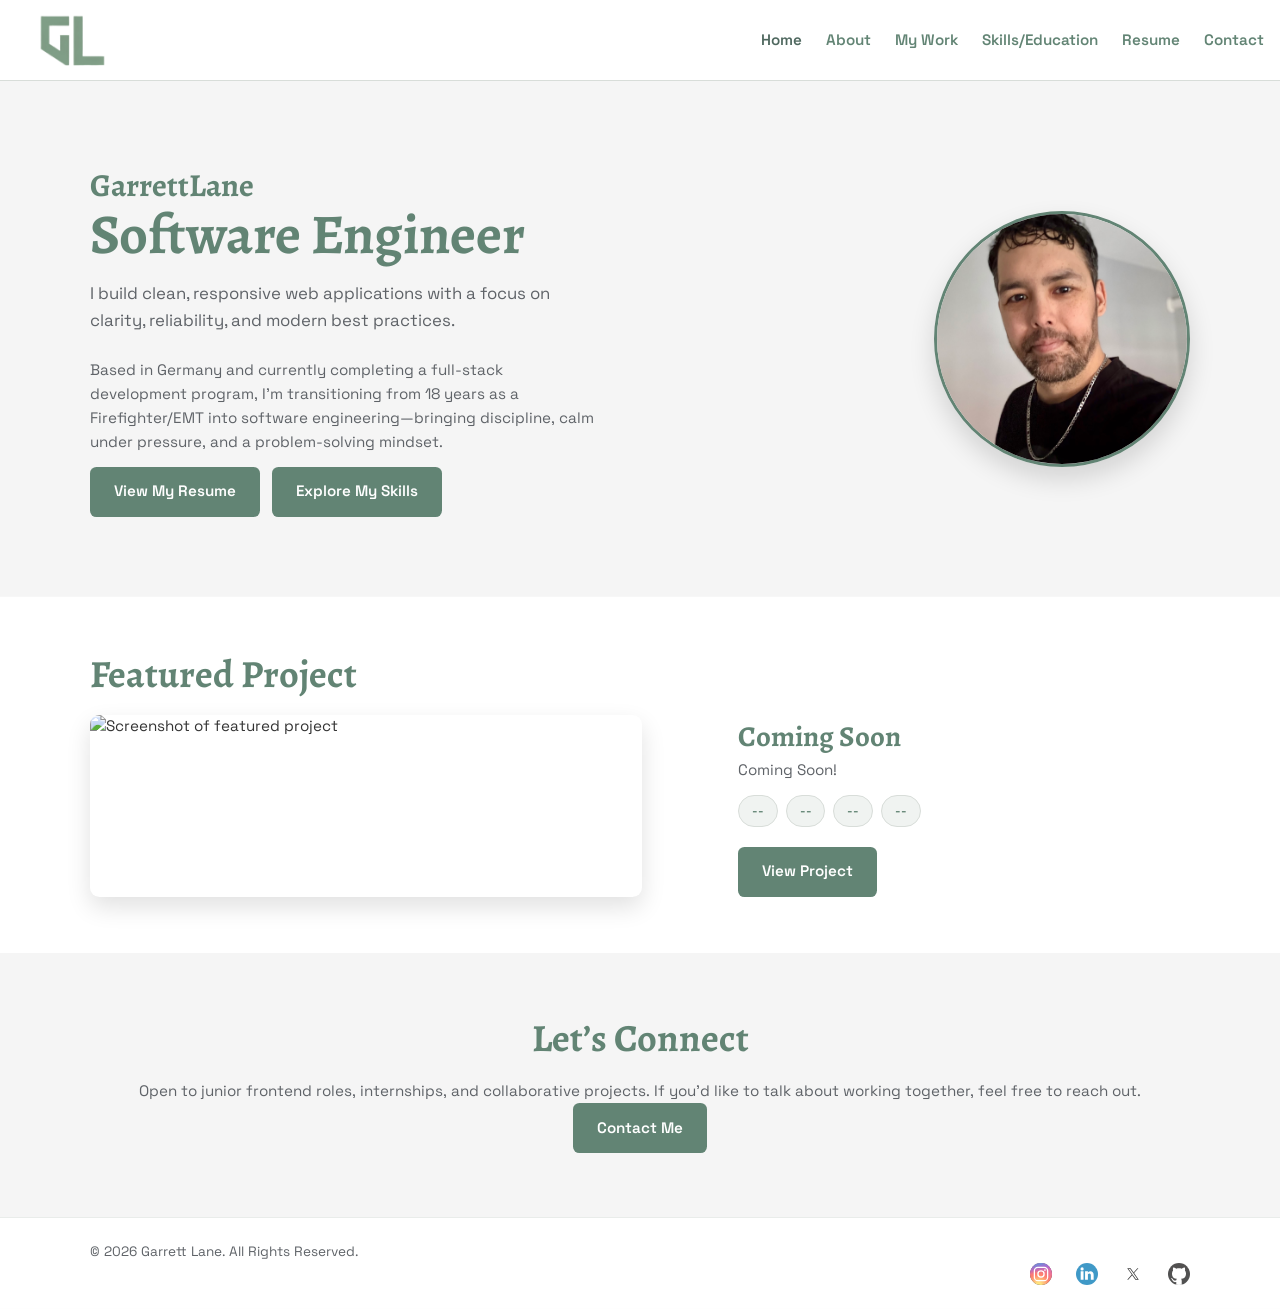
==== index.html @ 9e0cbf23 "changed layout of index on larger screens" ====
<!doctype html>
<html lang="en">
  <head>
    <meta charset="UTF-8" />
    <meta name="viewport" content="width=device-width, initial-scale=1.0" />
    <link rel="preconnect" href="https://fonts.googleapis.com" />
    <link rel="preconnect" href="https://fonts.gstatic.com" crossorigin />
    <link
      href="https://fonts.googleapis.com/css2?family=Alegreya:wght@400;700&family=Space+Grotesk:wght@400;500;600&display=swap"
      rel="stylesheet"
    />
    <link rel="stylesheet" href="./assets/css/reset.css" />
    <link rel="stylesheet" href="./assets/css/styles.css" />
    <title>Garrett Lane | Software Engineer</title>
  </head>
  <body>
    <!-- Navbar -->
    <nav class="navbar">
      <div class="nav-inner">
        <a class="brand" href="index.html" aria-label="Garrett Lane home">
          <div class="logo-wrap">
            <img
              src="./assets/images/green-logo-icon.png"
              alt="Logo"
              class="logo"
            />
          </div>
        </a>
        <div class="nav-menu">
          <input type="checkbox" id="menu-toggle" class="menu-toggle" />
          <label
            for="menu-toggle"
            class="menu-button"
            aria-label="Toggle navigation menu"
          >
            <span class="menu-line"></span>
            <span class="menu-line"></span>
            <span class="menu-line"></span>
          </label>
          <div class="nav-links">
            <ul>
              <li>
                <a href="#" class="active" aria-current="page">Home</a>
              </li>
              <li><a href="./pages/about.html">About</a></li>
              <li><a href="./pages/projects.html">My Work</a></li>
              <li><a href="./pages/skills.html">Skills/Education</a></li>
              <li><a href="./pages/resume.html">Resume</a></li>
              <li><a href="./pages/contact.html">Contact</a></li>
            </ul>
          </div>
        </div>
      </div>
    </nav>

    <main>
      <!-- Hero -->
      <section class="hero page-width">
        <div class="hero-content">
          <h1 class="page-title">Software Engineer</h1>
          <p class="hero-subline">
            I build clean, responsive web applications with a focus on clarity,
            reliability, and modern best practices.
          </p>
          <p>
            Based in Germany and currently completing a full-stack development
            program, I’m transitioning from 18 years as a Firefighter/EMT into
            software engineering—bringing discipline, calm under pressure, and a
            problem-solving mindset.
          </p>
          <div class="hero-actions">
            <a href="./pages/resume.html" class="cta-button">View My Resume</a>
            <a href="./pages/skills.html" class="link-button"
              >Explore My Skills</a
            >
          </div>
        </div>
        <div class="hero-image">
          <span class="first-name" aria-hidden="true">Garrett</span>
          <img
            src="./assets/images/selfie.jpeg"
            alt="Portrait of Garrett Lane"
            class="hero-photo"
            loading="lazy"
          />
          <span class="last-name" aria-hidden="true">Lane</span>
        </div>
      </section>

      <!-- Featured Project -->
      <section class="featured page-width" id="featured">
        <h2 class="section-title">Featured Project</h2>
        <div class="featured-grid">
          <img
            src="./assets/images/featured-project.png"
            alt="Screenshot of featured project"
            class="featured-image"
            loading="lazy"
          />
          <div class="featured-text">
            <h3>Coming Soon</h3>
            <p>Coming Soon!</p>
            <div class="featured-meta">
              <span class="badge">--</span>
              <span class="badge">--</span>
              <span class="badge">--</span>
              <span class="badge">--</span>
            </div>
            <a href="#" class="cta-button">View Project</a>
          </div>
        </div>
      </section>

      <!-- Contact Preview -->
      <section class="contact-preview page-width">
        <h2 class="section-title">Let’s Connect</h2>
        <p>
          Open to junior frontend roles, internships, and collaborative
          projects. If you’d like to talk about working together, feel free to
          reach out.
        </p>
        <a href="contact.html" class="cta-button">Contact Me</a>
      </section>
    </main>

    <!-- Footer -->
    <footer>
      <div class="page-width">
        <div class="footer-info">
          <span
            >&copy; <span id="copyright-year"></span> Garrett Lane. All Rights
            Reserved.</span
          >
        </div>
        <ul class="social-links">
          <li>
            <a
              href="https://www.instagram.com/codingexpat/"
              target="_blank"
              aria-label="Instagram"
            >
              <img
                src="./assets/icons/instagram.svg"
                alt="instagram logo"
                class="social-media-icon"
              />
            </a>
          </li>
          <li>
            <a
              href="https://www.linkedin.com/in/garrettmlane/"
              target="_blank"
              aria-label="Linkedin"
            >
              <img
                src="./assets/icons/linkedin.svg"
                alt="linkedin logo"
                class="social-media-icon"
              />
            </a>
          </li>
          <li>
            <a href="https://x.com/codingexpat" target="_blank" aria-label="X">
              <img
                src="./assets/icons/x.svg"
                alt="x logo"
                class="social-media-icon"
              />
            </a>
          </li>
          <li>
            <a
              href="https://github.com/gmLane1985"
              target="_blank"
              aria-label="GitHub"
            >
              <img
                src="./assets/icons/github.svg"
                alt="github logo"
                class="social-media-icon"
              />
            </a>
          </li>
        </ul>
      </div>
    </footer>

    <script src="./assets/javascript/script.js"></script>
  </body>
</html>
---- assets/css/styles.css ----
/* :root {
  --page-background: #f5f5f5;
  --surface: #ffffff;
  --text: #333333;
  --muted-text: #5f6368;
  --accent: #176b50;
  --accent-hover: #0f4d3a;
  --border: #d8ddd9;
  --heading: #628474;
  --button-background: #628474;
  --button-hover: #c0c0c0;
  --button-text: #ffffff;
  --menu-shadow: rgb(0 0 0 / 10%);
  --content-width: 1100px;
}

@media (prefers-color-scheme: dark) {
  :root {
    color-scheme: dark;
    --page-background: #171a18;
    --surface: #222724;
    --text: #f1f3f1;
    --muted-text: #b8c0ba;
    --border: #3b443e;
    --menu-shadow: rgb(0 0 0 / 35%);
  }
}

body {
  background: var(--page-background);
  color: var(--text);
  font-family: 'Space Grotesk', sans-serif;
  font-size: 0.95rem;
  overflow-x: hidden;
}

.page-width {
  width: min(100% - 2rem, var(--content-width));
  margin-inline: auto;
}

.nav-inner {
  width: 100%;
  margin: 0;
  padding-inline: 1rem;
}

.navbar {
  background: var(--surface);
  border-bottom: 1px solid var(--border);
}

.nav-inner {
  display: flex;
  align-items: center;
  justify-content: space-between;
  gap: 0;
  height: 5.5rem;
  padding-block: 0;
}

.brand,
.logo-wrap {
  display: block;
}

.brand {
  flex: 0 0 auto;
}

.logo-wrap {
  position: relative;
  width: 6rem;
  height: 2.75rem;
}

.logo-wrap picture,
.footer-logo picture {
  display: block;
  width: 100%;
  height: 100%;
}

.logo {
  position: absolute;
  inset: 0;
  width: 100%;
  height: 100%;
  object-fit: contain;
}

.nav-links ul,
.social-links {
  display: flex;
  align-items: center;
  gap: 0.75rem 1rem;
}

.nav-menu {
  position: relative;
  margin-left: auto;
}

.menu-toggle {
  position: absolute;
  width: 1px;
  height: 1px;
  opacity: 0;
  pointer-events: none;
}

.menu-button {
  display: flex;
  width: 2.75rem;
  height: 2.5rem;
  flex-direction: column;
  align-items: center;
  justify-content: center;
  gap: 0.35rem;
  cursor: pointer;
}

.menu-line {
  display: block;
  width: 1.5rem;
  height: 2px;
  background: var(--heading);
  transition:
    transform 180ms ease,
    opacity 180ms ease,
    background 180ms ease;
}

.menu-toggle:focus-visible + .menu-button .menu-line {
  background: var(--button-hover);
}

@media (hover: hover) {
  .menu-button:hover .menu-line {
    background: var(--button-hover);
  }
}

.menu-toggle:checked + .menu-button .menu-line:first-child {
  transform: translateY(0.48rem) rotate(45deg);
}

.menu-toggle:checked + .menu-button .menu-line:nth-child(2) {
  opacity: 0;
}

.menu-toggle:checked + .menu-button .menu-line:last-child {
  transform: translateY(-0.48rem) rotate(-45deg);
}

.nav-links {
  position: absolute;
  top: calc(100% + 0.75rem);
  right: 0;
  z-index: 10;
  display: none;
  min-width: 10rem;
  padding: 0.75rem;
  border: 1px solid var(--border);
  background: var(--surface);
  box-shadow: 0 0.5rem 1rem var(--menu-shadow);
}

.menu-toggle:checked ~ .nav-links {
  display: block;
}

.nav-links ul {
  flex-direction: column;
  align-items: stretch;
  gap: 0;
}

.nav-links a {
  color: var(--heading);
  font-size: 0.95rem;
  font-weight: 600;
  transition: color 180ms ease;
}

.nav-links a:focus-visible,
.nav-links a.active {
  color: var(--button-hover);
}

@media (hover: hover) {
  .nav-links a:hover {
    color: var(--button-hover);
  }
}

.intro {
  display: grid;
  grid-template-columns: 1fr;
  align-items: center;
  gap: 2.5rem;
  background: var(--page-background);
  box-shadow: 0 0 0 100vmax var(--page-background);
  clip-path: inset(0 -100vmax);
  padding-block: 3.5rem;
}

.intro-image {
  display: flex;
  justify-content: center;
}

.page-image {
  width: min(100%, 20rem);
  height: auto;
  margin-inline: auto;
  object-fit: contain;
}

#selfie {
  aspect-ratio: 1;
  border: 2px solid #000000;
  border-radius: 0;
  object-fit: cover;
}

.page-title,
.section-title,
h1,
h2,
h3 {
  color: var(--heading);
  font-family: 'Alegreya', serif;
  font-weight: 700;
}

.page-title {
  font-size: clamp(1.9rem, 8vw, 3.75rem);
  line-height: 1;
  margin-bottom: 1.25rem;
}

.section-title {
  font-size: clamp(1.55rem, 6vw, 2.6rem);
  line-height: 1.05;
  margin-bottom: 1.25rem;
}

h3 {
  font-size: clamp(1.25rem, 5vw, 2rem);
}

p {
  color: var(--muted-text);
  font-size: 0.95rem;
  line-height: 1.6;
  overflow-wrap: anywhere;
}

hr {
  width: min(100% - 2rem, var(--content-width));
  border: 0;
  border-top: 1px solid var(--border);
  margin: 0 auto;
}

.about {
  background: var(--surface);
  box-shadow: 0 0 0 100vmax var(--surface);
  clip-path: inset(0 -100vmax);
  padding-block: 3.5rem;
}

.about-grid {
  display: grid;
  grid-template-columns: 1fr;
  align-items: center;
  gap: 2.5rem;
}

.about-image {
  display: flex;
  justify-content: center;
}

.contact {
  background: var(--page-background);
}

.contact-content {
  display: flex;
  flex-direction: column;
  align-items: center;
  gap: 1rem;
  padding-block: 3.5rem;
  text-align: center;
}

.email-button {
  display: inline-block;
  padding: 0.85rem 1.5rem;
  border-radius: 0.35rem;
  background: var(--button-background);
  color: var(--button-text);
  font-size: 0.95rem;
  font-weight: 700;
  transition:
    background 180ms ease,
    transform 180ms ease;
}

.email-button:focus-visible {
  background: var(--button-hover);
  transform: translateY(-2px);
}

@media (hover: hover) {
  .email-button:hover {
    background: var(--button-hover);
    transform: translateY(-2px);
  }
}

footer {
  display: flex;
  align-items: center;
  flex-direction: column;
  gap: 1rem;
  background: var(--surface);
  box-shadow: 0 0 0 100vmax var(--surface);
  clip-path: inset(0 -100vmax);
  padding-block: 1rem;
  border-top: 1px solid var(--border);
  color: var(--muted-text);
}

.footer-info {
  display: flex;
  align-items: center;
  flex-direction: column;
  gap: 0.4rem;
  max-width: 100%;
  font-size: clamp(0.6rem, 2.5vw, 0.8rem);
  white-space: nowrap;
}

.footer-logo {
  display: block;
  width: min(100%, 10rem);
  height: auto;
  flex-shrink: 0;
}

.footer-photo {
  display: block;
  width: 100%;
  height: auto;
}

.social-links {
  display: flex;
  align-items: center;
  justify-content: space-evenly;
  width: 100%;
  margin: 0;
}

.social-links a {
  display: block;
  opacity: 0.75;
  transition: opacity 180ms ease;
}

.social-links a:focus-visible {
  opacity: 1;
}

@media (hover: hover) {
  .social-links a:hover {
    opacity: 1;
  }
}

.social-media-icon {
  width: 20px;
  height: 20px;
  border-radius: 50%;
}

@media (min-width: 701px) {
  .nav-inner {
    width: 100%;
    margin: 0;
    align-items: center;
    flex-direction: row;
    justify-content: space-between;
    gap: 0;
    height: 5rem;
    min-height: 5rem;
  }

  .logo-wrap {
    width: 7rem;
    height: 3.25rem;
  }

  .menu-toggle,
  .menu-button {
    display: none;
  }

  .nav-links {
    position: static;
    display: block;
    min-width: 0;
    padding: 0;
    border: 0;
    background: transparent;
    box-shadow: none;
  }

  .nav-links ul {
    flex-direction: row;
    align-items: center;
    gap: 1.5rem;
  }

  .social-links {
    gap: 1.5rem;
  }

  .intro {
    grid-template-columns: minmax(0, 1fr) minmax(0, 1fr);
    gap: clamp(2rem, 7vw, 6rem);
    min-height: 32rem;
    padding-block: 6rem;
  }

  .intro-image {
    order: 2;
    justify-content: flex-end;
  }

  .intro-text {
    order: 1;
    max-width: 32rem;
  }

  .about {
    padding-block: 5rem;
  }

  .about-grid {
    grid-template-columns: minmax(0, 1fr) minmax(0, 1fr);
    gap: clamp(2rem, 7vw, 6rem);
  }

  .about-image {
    justify-content: flex-start;
  }

  .about-text {
    max-width: 34rem;
  }

  .contact-content {
    padding-block: 5rem;
  }

  footer {
    flex-direction: row;
    justify-content: space-between;
    gap: 1.25rem;
    padding-block: 1.5rem;
  }

  .footer-info {
    flex-direction: row;
    align-items: center;
  }

  .social-links {
    width: auto;
    justify-content: flex-end;
  }
}

@media (min-width: 1100px) {
  .intro,
  .about-grid {
    gap: 7rem;
  }

  .page-image {
    width: 22rem;
  }

  #selfie {
    width: 20rem;
  }
} */
/* --------------------------------- */

:root {
  --page-background: #f5f5f5;
  --surface: #ffffff;
  --text: #333333;
  --muted-text: #5f6368;
  --accent: #628474;
  --accent-hover: #4f685f;
  --border: #d8ddd9;
  --button-background: #628474;
  --button-hover: #4f685f;
  --button-text: #ffffff;
  --menu-shadow: rgb(0 0 0 / 12%);
  --content-width: 1100px;
}

@media (prefers-color-scheme: dark) {
  :root {
    color-scheme: dark;
    --page-background: #171a18;
    --surface: #222724;
    --text: #f1f3f1;
    --muted-text: #b8c0ba;
    --border: #3b443e;
    --menu-shadow: rgb(0 0 0 / 35%);
  }
}

*,
*::before,
*::after {
  box-sizing: border-box;
}

body {
  margin: 0;
  background: var(--page-background);
  color: var(--text);
  font-family:
    'Space Grotesk',
    system-ui,
    -apple-system,
    sans-serif;
  font-size: 0.95rem;
  overflow-x: hidden;
}

a {
  text-decoration: none;
}

.page-width {
  width: min(100% - 2rem, var(--content-width));
  margin-inline: auto;
}

/* NAVBAR */

.navbar {
  background: var(--surface);
  border-bottom: 1px solid var(--border);
}

.nav-inner {
  width: 100%;
  margin: 0;
  padding-inline: 1rem;
  display: flex;
  align-items: center;
  justify-content: space-between;
  gap: 0;
  height: 4.5rem;
}

.brand,
.logo-wrap {
  display: block;
}

.logo-wrap {
  position: relative;
  width: 6rem;
  height: 2.75rem;
}

.logo {
  position: absolute;
  inset: 0;
  width: 100%;
  height: 100%;
  object-fit: contain;
}

.nav-menu {
  position: relative;
  margin-left: auto;
}

.nav-links ul,
.social-links {
  display: flex;
  align-items: center;
  gap: 0.75rem 1rem;
  list-style: none;
  padding: 0;
  margin: 0;
}

.menu-toggle {
  position: absolute;
  width: 1px;
  height: 1px;
  opacity: 0;
  pointer-events: none;
}

.menu-button {
  display: flex;
  width: 2.75rem;
  height: 2.5rem;
  flex-direction: column;
  align-items: center;
  justify-content: center;
  gap: 0.35rem;
  cursor: pointer;
}

.menu-line {
  display: block;
  width: 1.5rem;
  height: 2px;
  background: var(--accent);
  transition:
    transform 180ms ease,
    opacity 180ms ease,
    background 180ms ease;
}

.menu-toggle:focus-visible + .menu-button .menu-line {
  background: var(--button-hover);
}

@media (hover: hover) {
  .menu-button:hover .menu-line {
    background: var(--button-hover);
  }
}

.menu-toggle:checked + .menu-button .menu-line:first-child {
  transform: translateY(0.48rem) rotate(45deg);
}

.menu-toggle:checked + .menu-button .menu-line:nth-child(2) {
  opacity: 0;
}

.menu-toggle:checked + .menu-button .menu-line:last-child {
  transform: translateY(-0.48rem) rotate(-45deg);
}

.nav-links {
  position: absolute;
  top: calc(100% + 0.75rem);
  right: 0;
  z-index: 10;
  display: none;
  min-width: 10rem;
  padding: 0.75rem;
  border: 1px solid var(--border);
  background: var(--surface);
  box-shadow: 0 0.5rem 1rem var(--menu-shadow);
}

.menu-toggle:checked ~ .nav-links {
  display: block;
}

.nav-links ul {
  flex-direction: column;
  align-items: stretch;
  gap: 0;
}

.nav-links a {
  color: var(--accent);
  font-size: 0.95rem;
  font-weight: 600;
  transition: color 180ms ease;
}

.nav-links a.active,
.nav-links a:focus-visible {
  color: var(--button-hover);
}

@media (hover: hover) {
  .nav-links a:hover {
    color: var(--button-hover);
  }
}

/* TYPOGRAPHY */

.page-title,
.section-title,
h1,
h2,
h3 {
  color: var(--accent);
  font-family: 'Alegreya', serif;
  font-weight: 700;
}

.page-title {
  font-size: clamp(2rem, 8vw, 3.5rem);
  line-height: 1.05;
  margin-bottom: 1rem;
}

.section-title {
  font-size: clamp(1.6rem, 6vw, 2.4rem);
  line-height: 1.1;
  margin-bottom: 1.25rem;
}

h3 {
  font-size: clamp(1.25rem, 5vw, 1.8rem);
}

p {
  color: var(--muted-text);
  font-size: 0.95rem;
  line-height: 1.6;
}

/* BUTTONS */

.cta-button,
.email-button,
.link-button {
  display: inline-block;
  padding: 0.85rem 1.5rem;
  border-radius: 0.4rem;
  background: var(--button-background);
  color: var(--button-text);
  font-size: 0.95rem;
  font-weight: 600;
  transition:
    background 180ms ease,
    transform 180ms ease,
    box-shadow 180ms ease;
}

.cta-button:focus-visible,
.email-button:focus-visible,
.link-button:focus-visible {
  background: var(--button-hover);
  transform: translateY(-2px);
  box-shadow: 0 8px 18px rgb(0 0 0 / 16%);
}

@media (hover: hover) {
  .cta-button:hover,
  .email-button:hover,
  .link-button:hover {
    background: var(--button-hover);
    transform: translateY(-2px);
    box-shadow: 0 8px 18px rgb(0 0 0 / 16%);
  }
}

/* HERO (HOME) */

.hero {
  display: grid;
  grid-template-columns: 1fr;
  align-items: center;
  gap: 2.5rem;
  padding-block: 3.5rem;
  background: var(--page-background);
  box-shadow: 0 0 0 100vmax var(--page-background);
  clip-path: inset(0 -100vmax);
}

.hero-content {
  order: 2;
  max-width: 32rem;
}

.hero-subline {
  font-size: 1.05rem;
  margin-bottom: 1.5rem;
}

.hero-actions {
  display: flex;
  flex-wrap: wrap;
  gap: 0.75rem;
  margin-top: 0.75rem;
}

.hero-image {
  order: 1;
  display: grid;
  grid-template-columns: minmax(0, 1fr) minmax(0, min(10rem, 38vw)) minmax(
      0,
      1fr
    );
  align-items: center;
  gap: 0.5rem;
}

.hero-photo {
  grid-column: 2;
  width: 100%;
  aspect-ratio: 1;
  border-radius: 50%;
  border: 3px solid var(--accent);
  object-fit: cover;
  box-shadow: 0 12px 26px rgb(0 0 0 / 14%);
}

.first-name,
.last-name {
  color: var(--accent);
  font-family: 'Alegreya', serif;
  font-size: clamp(1.1rem, 5vw, 1.6rem);
  font-weight: 700;
}

.first-name {
  grid-column: 1;
  text-align: right;
}

.last-name {
  grid-column: 3;
}

/* FEATURED PROJECT */

.featured {
  padding-block: 3.5rem;
  background: var(--surface);
  box-shadow: 0 0 0 100vmax var(--surface);
  clip-path: inset(0 -100vmax);
}

.featured-grid {
  display: grid;
  grid-template-columns: 1fr;
  gap: 2rem;
}

.featured-image {
  width: 100%;
  border-radius: 0.6rem;
  box-shadow: 0 10px 24px rgb(0 0 0 / 12%);
  object-fit: cover;
}

.featured-text {
  max-width: 32rem;
}

.featured-meta {
  display: flex;
  flex-wrap: wrap;
  gap: 0.5rem;
  margin: 0.75rem 0 1.25rem;
}

.badge {
  display: inline-flex;
  align-items: center;
  padding: 0.35rem 0.8rem;
  border-radius: 999px;
  border: 1px solid var(--border);
  background: #f0f3f1;
  color: var(--accent);
  font-size: 0.8rem;
  font-weight: 600;
}

/* CONTACT PREVIEW (HOME) */

.contact-preview {
  padding-block: 3.5rem;
  text-align: center;
  background: var(--page-background);
  box-shadow: 0 0 0 100vmax var(--page-background);
  clip-path: inset(0 -100vmax);
}

/* CONTACT PAGE */

.contact-page {
  padding-block: 3.5rem;
}

.contact-layout {
  display: grid;
  grid-template-columns: 1fr;
  gap: 2rem;
}

.contact-info {
  max-width: 28rem;
}

.contact-form {
  display: flex;
  flex-direction: column;
  gap: 0.75rem;
}

.contact-form label {
  font-size: 0.85rem;
  font-weight: 600;
  color: var(--accent);
}

.contact-form input,
.contact-form textarea {
  width: 100%;
  padding: 0.7rem 0.9rem;
  border-radius: 0.4rem;
  border: 1px solid var(--border);
  background: var(--surface);
  color: var(--text);
  font-family: inherit;
  font-size: 0.9rem;
}

.contact-form textarea {
  min-height: 7rem;
  resize: vertical;
}

/* ABOUT PAGE */

.about-page {
  padding-block: 3.5rem;
}

.about-grid {
  display: grid;
  grid-template-columns: 1fr;
  gap: 2.5rem;
}

.about-text {
  max-width: 34rem;
}

.about-highlight {
  padding: 1.25rem 1.5rem;
  border-radius: 0.6rem;
  background: #e9eeeb;
  border: 1px solid var(--border);
}

/* SKILLS PAGE */

.skills-page {
  padding-block: 3.5rem;
}

.skills-grid {
  display: grid;
  grid-template-columns: 1fr;
  gap: 2.5rem;
}

.skills-section {
  background: var(--surface);
  border-radius: 0.6rem;
  border: 1px solid var(--border);
  padding: 1.5rem;
  box-shadow: 0 8px 18px rgb(0 0 0 / 8%);
}

.skills-list {
  list-style: none;
  padding: 0;
  margin: 0;
}

.skills-list li {
  margin-bottom: 0.4rem;
}

/* RESUME PAGE */

.resume-page {
  padding-block: 3.5rem;
}

.resume-header {
  margin-bottom: 2rem;
}

.resume-grid {
  display: grid;
  grid-template-columns: 1fr;
  gap: 2.5rem;
}

.resume-section {
  background: var(--surface);
  border-radius: 0.6rem;
  border: 1px solid var(--border);
  padding: 1.5rem;
  box-shadow: 0 8px 18px rgb(0 0 0 / 8%);
}

.resume-section h3 {
  margin-bottom: 0.75rem;
}

.resume-item {
  margin-bottom: 0.9rem;
}

.resume-item-title {
  font-weight: 600;
  color: var(--accent);
}

/* FOOTER */

footer {
  display: flex;
  align-items: center;
  flex-direction: column;
  gap: 1rem;
  background: var(--surface);
  box-shadow: 0 0 0 100vmax var(--surface);
  clip-path: inset(0 -100vmax);
  padding-block: 1rem;
  border-top: 1px solid var(--border);
  color: var(--muted-text);
}

.footer-info {
  display: flex;
  align-items: center;
  flex-direction: column;
  gap: 0.4rem;
  max-width: 100%;
  font-size: clamp(0.7rem, 2.5vw, 0.85rem);
}

.social-links {
  display: flex;
  align-items: center;
  justify-content: center;
  width: 100%;
}

.social-links a {
  display: block;
  opacity: 0.75;
  transition:
    opacity 180ms ease,
    transform 180ms ease;
}

.social-links a:focus-visible {
  opacity: 1;
  transform: translateY(-1px);
}

@media (hover: hover) {
  .social-links a:hover {
    opacity: 1;
    transform: translateY(-1px);
  }
}

.social-media-icon {
  width: 22px;
  height: 22px;
  border-radius: 50%;
}

/* MEDIA QUERIES */

@media (min-width: 700px) {
  .nav-inner {
    height: 5rem;
  }

  .logo-wrap {
    width: 7rem;
    height: 3.25rem;
  }

  .menu-toggle,
  .menu-button {
    display: none;
  }

  .nav-links {
    position: static;
    display: block;
    min-width: 0;
    padding: 0;
    border: 0;
    background: transparent;
    box-shadow: none;
  }

  .nav-links ul {
    flex-direction: row;
    align-items: center;
    gap: 1.5rem;
  }

  .hero {
    grid-template-columns: minmax(0, 1.2fr) minmax(0, 0.8fr);
    gap: clamp(2rem, 7vw, 5rem);
    min-height: 28rem;
    padding-block: 5rem;
  }

  .hero-image {
    order: 2;
    position: static;
    display: flex;
    justify-content: flex-end;
  }

  .hero-content {
    order: 1;
    padding-top: 2.75rem;
  }

  .hero {
    position: relative;
  }

  .hero-image .first-name,
  .hero-image .last-name {
    position: absolute;
    top: 5rem;
    grid-column: auto;
    right: auto;
    z-index: 1;
    font-size: clamp(1.4rem, 3vw, 2rem);
  }

  .hero-image .first-name {
    left: 0;
  }

  .hero-image .last-name {
    left: 6.2rem;
  }

  .hero-photo {
    width: min(100%, 22rem);
  }

  .featured-grid {
    grid-template-columns: minmax(0, 1.1fr) minmax(0, 0.9fr);
    gap: clamp(2rem, 6vw, 4rem);
  }

  .contact-preview {
    padding-block: 4rem;
  }

  .about-grid {
    grid-template-columns: minmax(0, 1fr) minmax(0, 1fr);
    gap: clamp(2rem, 6vw, 4rem);
  }

  .skills-grid {
    grid-template-columns: minmax(0, 1fr) minmax(0, 1fr);
  }

  .resume-grid {
    grid-template-columns: minmax(0, 1.2fr) minmax(0, 0.8fr);
  }

  .contact-layout {
    grid-template-columns: minmax(0, 0.9fr) minmax(0, 1.1fr);
  }

  footer {
    flex-direction: row;
    justify-content: space-between;
    gap: 1.25rem;
    padding-block: 1.5rem;
  }

  .footer-info {
    flex-direction: row;
    align-items: center;
  }

  .social-links {
    width: auto;
    justify-content: flex-end;
    gap: 1.5rem;
  }
}

@media (min-width: 1100px) {
  .hero,
  .featured-grid,
  .about-grid {
    gap: 6rem;
  }

  .hero-photo {
    width: 16rem;
  }
}
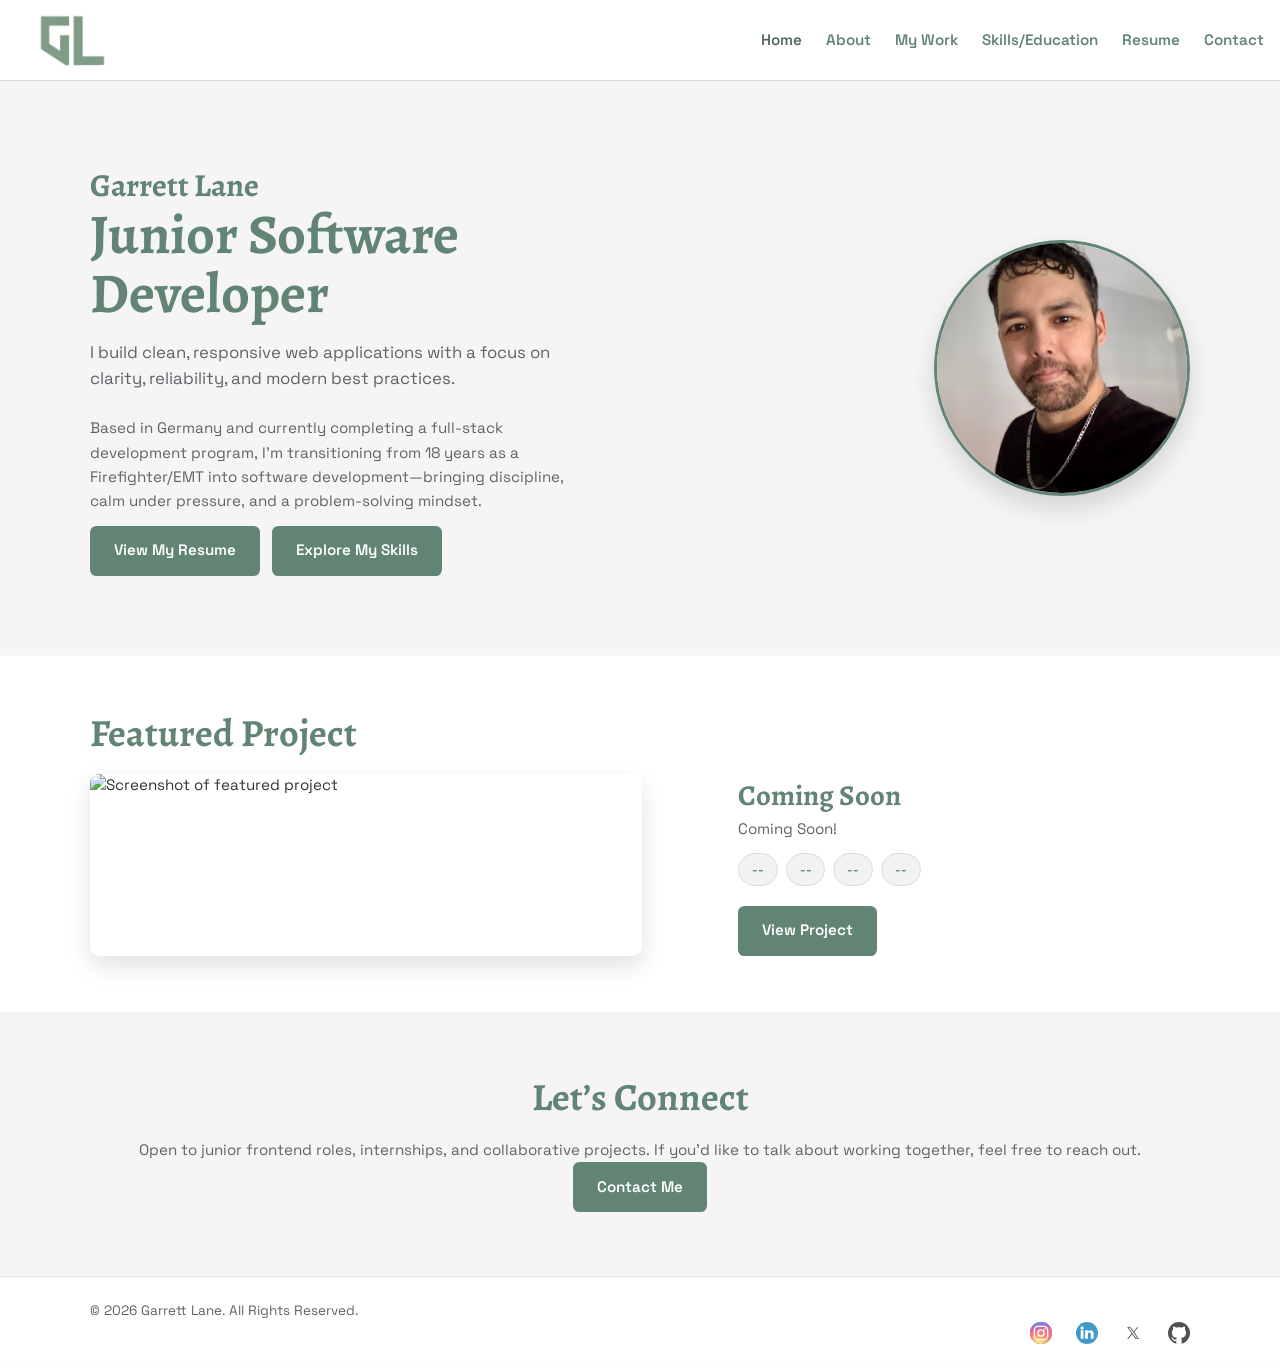
==== commit 9a370843: "updated  terminology on all pages" ====
--- a/index.html
+++ b/index.html
@@ -11,7 +11,7 @@
     />
     <link rel="stylesheet" href="./assets/css/reset.css" />
     <link rel="stylesheet" href="./assets/css/styles.css" />
-    <title>Garrett Lane | Software Engineer</title>
+    <title>Garrett Lane | Junior Software Developer</title>
   </head>
   <body>
     <!-- Navbar -->
@@ -57,7 +57,7 @@
       <!-- Hero -->
       <section class="hero page-width">
         <div class="hero-content">
-          <h1 class="page-title">Software Engineer</h1>
+          <h1 class="page-title">Junior Software Developer</h1>
           <p class="hero-subline">
             I build clean, responsive web applications with a focus on clarity,
             reliability, and modern best practices.
@@ -65,7 +65,7 @@
           <p>
             Based in Germany and currently completing a full-stack development
             program, I’m transitioning from 18 years as a Firefighter/EMT into
-            software engineering—bringing discipline, calm under pressure, and a
+            software development—bringing discipline, calm under pressure, and a
             problem-solving mindset.
           </p>
           <div class="hero-actions">
--- a/assets/css/styles.css
+++ b/assets/css/styles.css
@@ -872,6 +872,56 @@
   margin: 0.75rem 0 1.25rem;
 }
 
+/* PROJECTS PAGE */
+
+.projects-page {
+  padding-block: 3.5rem;
+}
+
+.projects-grid {
+  display: grid;
+  grid-template-columns: 1fr;
+  gap: 2rem;
+  margin-top: 2rem;
+}
+
+.project-card {
+  display: flex;
+  flex-direction: column;
+  overflow: hidden;
+  border: 1px solid var(--border);
+  border-radius: 0.6rem;
+  background: var(--surface);
+  box-shadow: 0 8px 18px rgb(0 0 0 / 8%);
+}
+
+.project-image {
+  width: 100%;
+  aspect-ratio: 16 / 9;
+  object-fit: cover;
+}
+
+.project-content {
+  display: flex;
+  flex: 1;
+  flex-direction: column;
+  padding: 1.5rem;
+}
+
+.project-badges {
+  display: flex;
+  flex-wrap: wrap;
+  gap: 0.5rem;
+  margin: 0.75rem 0 1.25rem;
+}
+
+.project-actions {
+  display: flex;
+  flex-wrap: wrap;
+  gap: 0.75rem;
+  margin-top: auto;
+}
+
 .badge {
   display: inline-flex;
   align-items: center;
@@ -952,10 +1002,24 @@
 }
 
 .about-text {
+  order: 1;
   max-width: 34rem;
 }
 
+.about-image {
+  order: 2;
+  display: flex;
+  justify-content: center;
+}
+
+.about-photo {
+  width: min(90%, 18rem);
+  height: auto;
+  object-fit: contain;
+}
+
 .about-highlight {
+  order: 3;
   padding: 1.25rem 1.5rem;
   border-radius: 0.6rem;
   background: #e9eeeb;
@@ -1157,7 +1221,7 @@
   }
 
   .hero-image .last-name {
-    left: 6.2rem;
+    left: 6.5rem;
   }
 
   .hero-photo {
@@ -1169,6 +1233,10 @@
     gap: clamp(2rem, 6vw, 4rem);
   }
 
+  .projects-grid {
+    grid-template-columns: repeat(2, minmax(0, 1fr));
+  }
+
   .contact-preview {
     padding-block: 4rem;
   }
@@ -1176,6 +1244,16 @@
   .about-grid {
     grid-template-columns: minmax(0, 1fr) minmax(0, 1fr);
     gap: clamp(2rem, 6vw, 4rem);
+  }
+
+  .about-text,
+  .about-image,
+  .about-highlight {
+    order: initial;
+  }
+
+  .about-photo {
+    width: min(100%, 20rem);
   }
 
   .skills-grid {
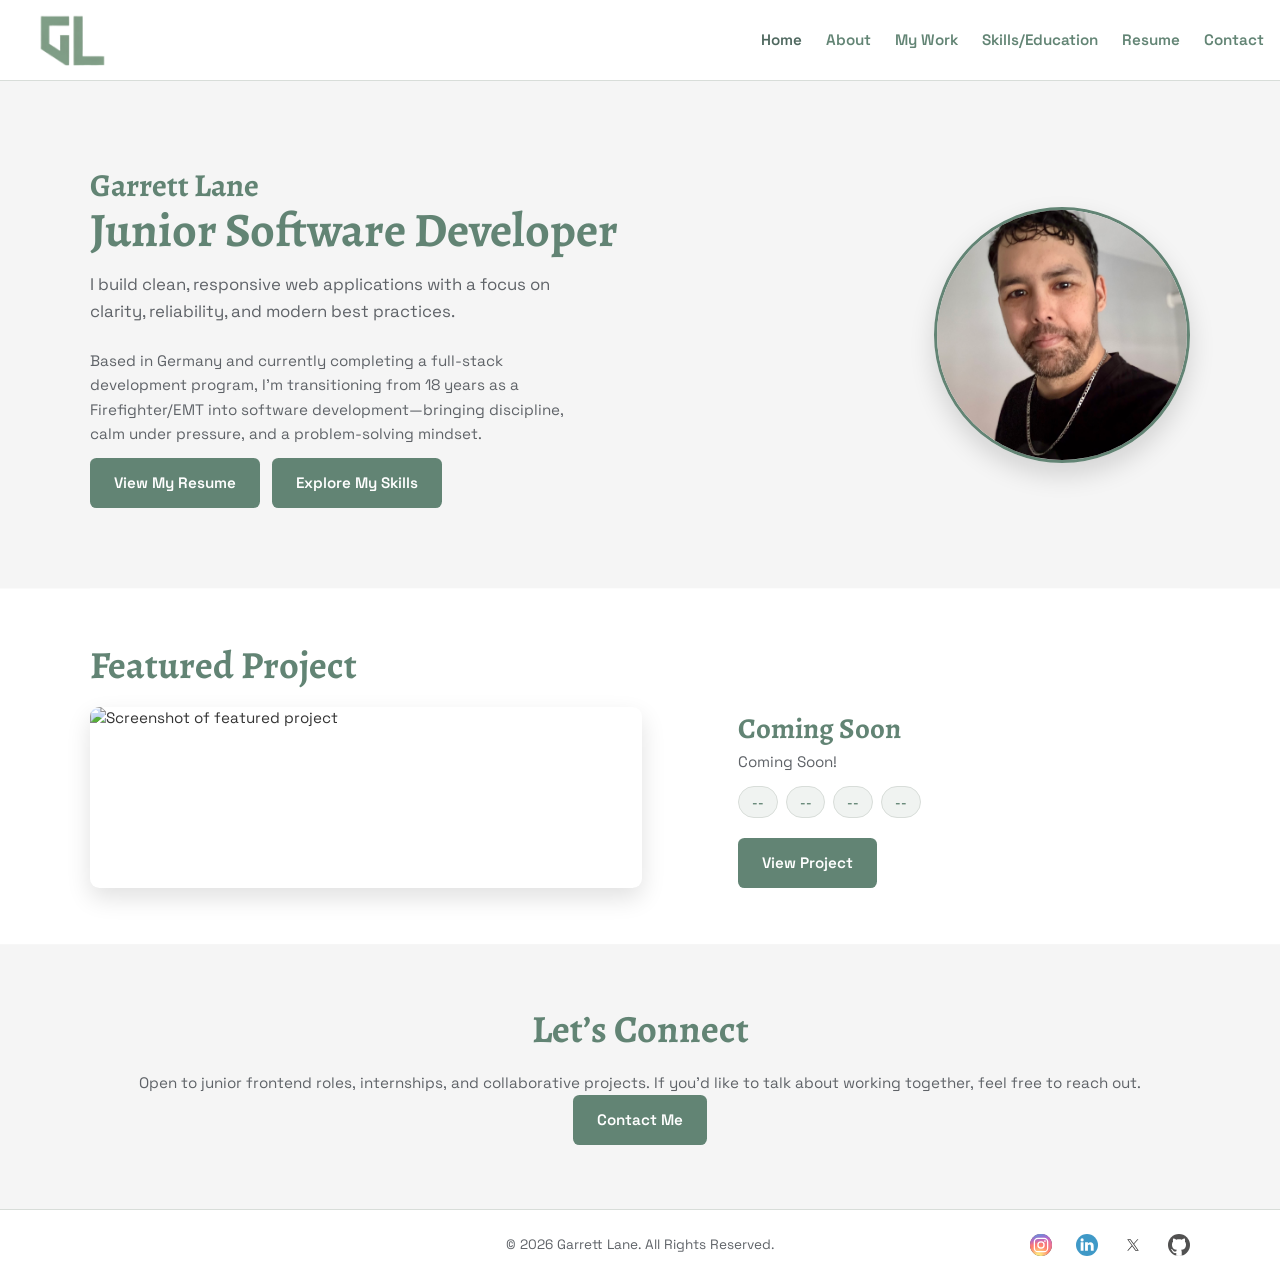
==== commit 51d79bcb: "added a post method to the contact button" ====
--- a/index.html
+++ b/index.html
@@ -119,7 +119,7 @@
           projects. If you’d like to talk about working together, feel free to
           reach out.
         </p>
-        <a href="contact.html" class="cta-button">Contact Me</a>
+        <a href="./pages/contact.html" class="cta-button">Contact Me</a>
       </section>
     </main>
 
--- a/assets/css/styles.css
+++ b/assets/css/styles.css
@@ -1,506 +1,3 @@
-/* :root {
-  --page-background: #f5f5f5;
-  --surface: #ffffff;
-  --text: #333333;
-  --muted-text: #5f6368;
-  --accent: #176b50;
-  --accent-hover: #0f4d3a;
-  --border: #d8ddd9;
-  --heading: #628474;
-  --button-background: #628474;
-  --button-hover: #c0c0c0;
-  --button-text: #ffffff;
-  --menu-shadow: rgb(0 0 0 / 10%);
-  --content-width: 1100px;
-}
-
-@media (prefers-color-scheme: dark) {
-  :root {
-    color-scheme: dark;
-    --page-background: #171a18;
-    --surface: #222724;
-    --text: #f1f3f1;
-    --muted-text: #b8c0ba;
-    --border: #3b443e;
-    --menu-shadow: rgb(0 0 0 / 35%);
-  }
-}
-
-body {
-  background: var(--page-background);
-  color: var(--text);
-  font-family: 'Space Grotesk', sans-serif;
-  font-size: 0.95rem;
-  overflow-x: hidden;
-}
-
-.page-width {
-  width: min(100% - 2rem, var(--content-width));
-  margin-inline: auto;
-}
-
-.nav-inner {
-  width: 100%;
-  margin: 0;
-  padding-inline: 1rem;
-}
-
-.navbar {
-  background: var(--surface);
-  border-bottom: 1px solid var(--border);
-}
-
-.nav-inner {
-  display: flex;
-  align-items: center;
-  justify-content: space-between;
-  gap: 0;
-  height: 5.5rem;
-  padding-block: 0;
-}
-
-.brand,
-.logo-wrap {
-  display: block;
-}
-
-.brand {
-  flex: 0 0 auto;
-}
-
-.logo-wrap {
-  position: relative;
-  width: 6rem;
-  height: 2.75rem;
-}
-
-.logo-wrap picture,
-.footer-logo picture {
-  display: block;
-  width: 100%;
-  height: 100%;
-}
-
-.logo {
-  position: absolute;
-  inset: 0;
-  width: 100%;
-  height: 100%;
-  object-fit: contain;
-}
-
-.nav-links ul,
-.social-links {
-  display: flex;
-  align-items: center;
-  gap: 0.75rem 1rem;
-}
-
-.nav-menu {
-  position: relative;
-  margin-left: auto;
-}
-
-.menu-toggle {
-  position: absolute;
-  width: 1px;
-  height: 1px;
-  opacity: 0;
-  pointer-events: none;
-}
-
-.menu-button {
-  display: flex;
-  width: 2.75rem;
-  height: 2.5rem;
-  flex-direction: column;
-  align-items: center;
-  justify-content: center;
-  gap: 0.35rem;
-  cursor: pointer;
-}
-
-.menu-line {
-  display: block;
-  width: 1.5rem;
-  height: 2px;
-  background: var(--heading);
-  transition:
-    transform 180ms ease,
-    opacity 180ms ease,
-    background 180ms ease;
-}
-
-.menu-toggle:focus-visible + .menu-button .menu-line {
-  background: var(--button-hover);
-}
-
-@media (hover: hover) {
-  .menu-button:hover .menu-line {
-    background: var(--button-hover);
-  }
-}
-
-.menu-toggle:checked + .menu-button .menu-line:first-child {
-  transform: translateY(0.48rem) rotate(45deg);
-}
-
-.menu-toggle:checked + .menu-button .menu-line:nth-child(2) {
-  opacity: 0;
-}
-
-.menu-toggle:checked + .menu-button .menu-line:last-child {
-  transform: translateY(-0.48rem) rotate(-45deg);
-}
-
-.nav-links {
-  position: absolute;
-  top: calc(100% + 0.75rem);
-  right: 0;
-  z-index: 10;
-  display: none;
-  min-width: 10rem;
-  padding: 0.75rem;
-  border: 1px solid var(--border);
-  background: var(--surface);
-  box-shadow: 0 0.5rem 1rem var(--menu-shadow);
-}
-
-.menu-toggle:checked ~ .nav-links {
-  display: block;
-}
-
-.nav-links ul {
-  flex-direction: column;
-  align-items: stretch;
-  gap: 0;
-}
-
-.nav-links a {
-  color: var(--heading);
-  font-size: 0.95rem;
-  font-weight: 600;
-  transition: color 180ms ease;
-}
-
-.nav-links a:focus-visible,
-.nav-links a.active {
-  color: var(--button-hover);
-}
-
-@media (hover: hover) {
-  .nav-links a:hover {
-    color: var(--button-hover);
-  }
-}
-
-.intro {
-  display: grid;
-  grid-template-columns: 1fr;
-  align-items: center;
-  gap: 2.5rem;
-  background: var(--page-background);
-  box-shadow: 0 0 0 100vmax var(--page-background);
-  clip-path: inset(0 -100vmax);
-  padding-block: 3.5rem;
-}
-
-.intro-image {
-  display: flex;
-  justify-content: center;
-}
-
-.page-image {
-  width: min(100%, 20rem);
-  height: auto;
-  margin-inline: auto;
-  object-fit: contain;
-}
-
-#selfie {
-  aspect-ratio: 1;
-  border: 2px solid #000000;
-  border-radius: 0;
-  object-fit: cover;
-}
-
-.page-title,
-.section-title,
-h1,
-h2,
-h3 {
-  color: var(--heading);
-  font-family: 'Alegreya', serif;
-  font-weight: 700;
-}
-
-.page-title {
-  font-size: clamp(1.9rem, 8vw, 3.75rem);
-  line-height: 1;
-  margin-bottom: 1.25rem;
-}
-
-.section-title {
-  font-size: clamp(1.55rem, 6vw, 2.6rem);
-  line-height: 1.05;
-  margin-bottom: 1.25rem;
-}
-
-h3 {
-  font-size: clamp(1.25rem, 5vw, 2rem);
-}
-
-p {
-  color: var(--muted-text);
-  font-size: 0.95rem;
-  line-height: 1.6;
-  overflow-wrap: anywhere;
-}
-
-hr {
-  width: min(100% - 2rem, var(--content-width));
-  border: 0;
-  border-top: 1px solid var(--border);
-  margin: 0 auto;
-}
-
-.about {
-  background: var(--surface);
-  box-shadow: 0 0 0 100vmax var(--surface);
-  clip-path: inset(0 -100vmax);
-  padding-block: 3.5rem;
-}
-
-.about-grid {
-  display: grid;
-  grid-template-columns: 1fr;
-  align-items: center;
-  gap: 2.5rem;
-}
-
-.about-image {
-  display: flex;
-  justify-content: center;
-}
-
-.contact {
-  background: var(--page-background);
-}
-
-.contact-content {
-  display: flex;
-  flex-direction: column;
-  align-items: center;
-  gap: 1rem;
-  padding-block: 3.5rem;
-  text-align: center;
-}
-
-.email-button {
-  display: inline-block;
-  padding: 0.85rem 1.5rem;
-  border-radius: 0.35rem;
-  background: var(--button-background);
-  color: var(--button-text);
-  font-size: 0.95rem;
-  font-weight: 700;
-  transition:
-    background 180ms ease,
-    transform 180ms ease;
-}
-
-.email-button:focus-visible {
-  background: var(--button-hover);
-  transform: translateY(-2px);
-}
-
-@media (hover: hover) {
-  .email-button:hover {
-    background: var(--button-hover);
-    transform: translateY(-2px);
-  }
-}
-
-footer {
-  display: flex;
-  align-items: center;
-  flex-direction: column;
-  gap: 1rem;
-  background: var(--surface);
-  box-shadow: 0 0 0 100vmax var(--surface);
-  clip-path: inset(0 -100vmax);
-  padding-block: 1rem;
-  border-top: 1px solid var(--border);
-  color: var(--muted-text);
-}
-
-.footer-info {
-  display: flex;
-  align-items: center;
-  flex-direction: column;
-  gap: 0.4rem;
-  max-width: 100%;
-  font-size: clamp(0.6rem, 2.5vw, 0.8rem);
-  white-space: nowrap;
-}
-
-.footer-logo {
-  display: block;
-  width: min(100%, 10rem);
-  height: auto;
-  flex-shrink: 0;
-}
-
-.footer-photo {
-  display: block;
-  width: 100%;
-  height: auto;
-}
-
-.social-links {
-  display: flex;
-  align-items: center;
-  justify-content: space-evenly;
-  width: 100%;
-  margin: 0;
-}
-
-.social-links a {
-  display: block;
-  opacity: 0.75;
-  transition: opacity 180ms ease;
-}
-
-.social-links a:focus-visible {
-  opacity: 1;
-}
-
-@media (hover: hover) {
-  .social-links a:hover {
-    opacity: 1;
-  }
-}
-
-.social-media-icon {
-  width: 20px;
-  height: 20px;
-  border-radius: 50%;
-}
-
-@media (min-width: 701px) {
-  .nav-inner {
-    width: 100%;
-    margin: 0;
-    align-items: center;
-    flex-direction: row;
-    justify-content: space-between;
-    gap: 0;
-    height: 5rem;
-    min-height: 5rem;
-  }
-
-  .logo-wrap {
-    width: 7rem;
-    height: 3.25rem;
-  }
-
-  .menu-toggle,
-  .menu-button {
-    display: none;
-  }
-
-  .nav-links {
-    position: static;
-    display: block;
-    min-width: 0;
-    padding: 0;
-    border: 0;
-    background: transparent;
-    box-shadow: none;
-  }
-
-  .nav-links ul {
-    flex-direction: row;
-    align-items: center;
-    gap: 1.5rem;
-  }
-
-  .social-links {
-    gap: 1.5rem;
-  }
-
-  .intro {
-    grid-template-columns: minmax(0, 1fr) minmax(0, 1fr);
-    gap: clamp(2rem, 7vw, 6rem);
-    min-height: 32rem;
-    padding-block: 6rem;
-  }
-
-  .intro-image {
-    order: 2;
-    justify-content: flex-end;
-  }
-
-  .intro-text {
-    order: 1;
-    max-width: 32rem;
-  }
-
-  .about {
-    padding-block: 5rem;
-  }
-
-  .about-grid {
-    grid-template-columns: minmax(0, 1fr) minmax(0, 1fr);
-    gap: clamp(2rem, 7vw, 6rem);
-  }
-
-  .about-image {
-    justify-content: flex-start;
-  }
-
-  .about-text {
-    max-width: 34rem;
-  }
-
-  .contact-content {
-    padding-block: 5rem;
-  }
-
-  footer {
-    flex-direction: row;
-    justify-content: space-between;
-    gap: 1.25rem;
-    padding-block: 1.5rem;
-  }
-
-  .footer-info {
-    flex-direction: row;
-    align-items: center;
-  }
-
-  .social-links {
-    width: auto;
-    justify-content: flex-end;
-  }
-}
-
-@media (min-width: 1100px) {
-  .intro,
-  .about-grid {
-    gap: 7rem;
-  }
-
-  .page-image {
-    width: 22rem;
-  }
-
-  #selfie {
-    width: 20rem;
-  }
-} */
-/* --------------------------------- */
-
 :root {
   --page-background: #f5f5f5;
   --surface: #ffffff;
@@ -512,6 +9,7 @@
   --button-background: #628474;
   --button-hover: #4f685f;
   --button-text: #ffffff;
+  --highlight-background: #e9eeeb;
   --menu-shadow: rgb(0 0 0 / 12%);
   --content-width: 1100px;
 }
@@ -524,6 +22,7 @@
     --text: #f1f3f1;
     --muted-text: #b8c0ba;
     --border: #3b443e;
+    --highlight-background: #2d3530;
     --menu-shadow: rgb(0 0 0 / 35%);
   }
 }
@@ -852,6 +351,7 @@
   display: grid;
   grid-template-columns: 1fr;
   gap: 2rem;
+  background: var(--surface);
 }
 
 .featured-image {
@@ -863,6 +363,7 @@
 
 .featured-text {
   max-width: 32rem;
+  background: var(--surface);
 }
 
 .featured-meta {
@@ -1022,7 +523,7 @@
   order: 3;
   padding: 1.25rem 1.5rem;
   border-radius: 0.6rem;
-  background: #e9eeeb;
+  background: var(--highlight-background);
   border: 1px solid var(--border);
 }
 
@@ -1062,6 +563,9 @@
   padding-block: 3.5rem;
 }
 
+.resume-header a {
+  text-decoration: underline;
+}
 .resume-header {
   margin-bottom: 2rem;
 }
@@ -1202,6 +706,11 @@
     padding-top: 2.75rem;
   }
 
+  .hero .page-title {
+    white-space: nowrap;
+    font-size: clamp(2rem, 5vw, 3rem);
+  }
+
   .hero {
     position: relative;
   }
@@ -1275,15 +784,26 @@
     padding-block: 1.5rem;
   }
 
+  footer > .page-width {
+    display: grid;
+    grid-template-columns: minmax(0, 1fr) auto minmax(0, 1fr);
+    align-items: center;
+  }
+
   .footer-info {
     flex-direction: row;
     align-items: center;
+    grid-column: 2;
+    grid-row: 1;
+    text-align: center;
   }
 
   .social-links {
     width: auto;
     justify-content: flex-end;
     gap: 1.5rem;
+    grid-column: 3;
+    grid-row: 1;
   }
 }
 
@@ -1297,4 +817,9 @@
   .hero-photo {
     width: 16rem;
   }
-}
+
+  .about-highlight h3 {
+    font-size: 1.5rem;
+    white-space: nowrap;
+  }
+}
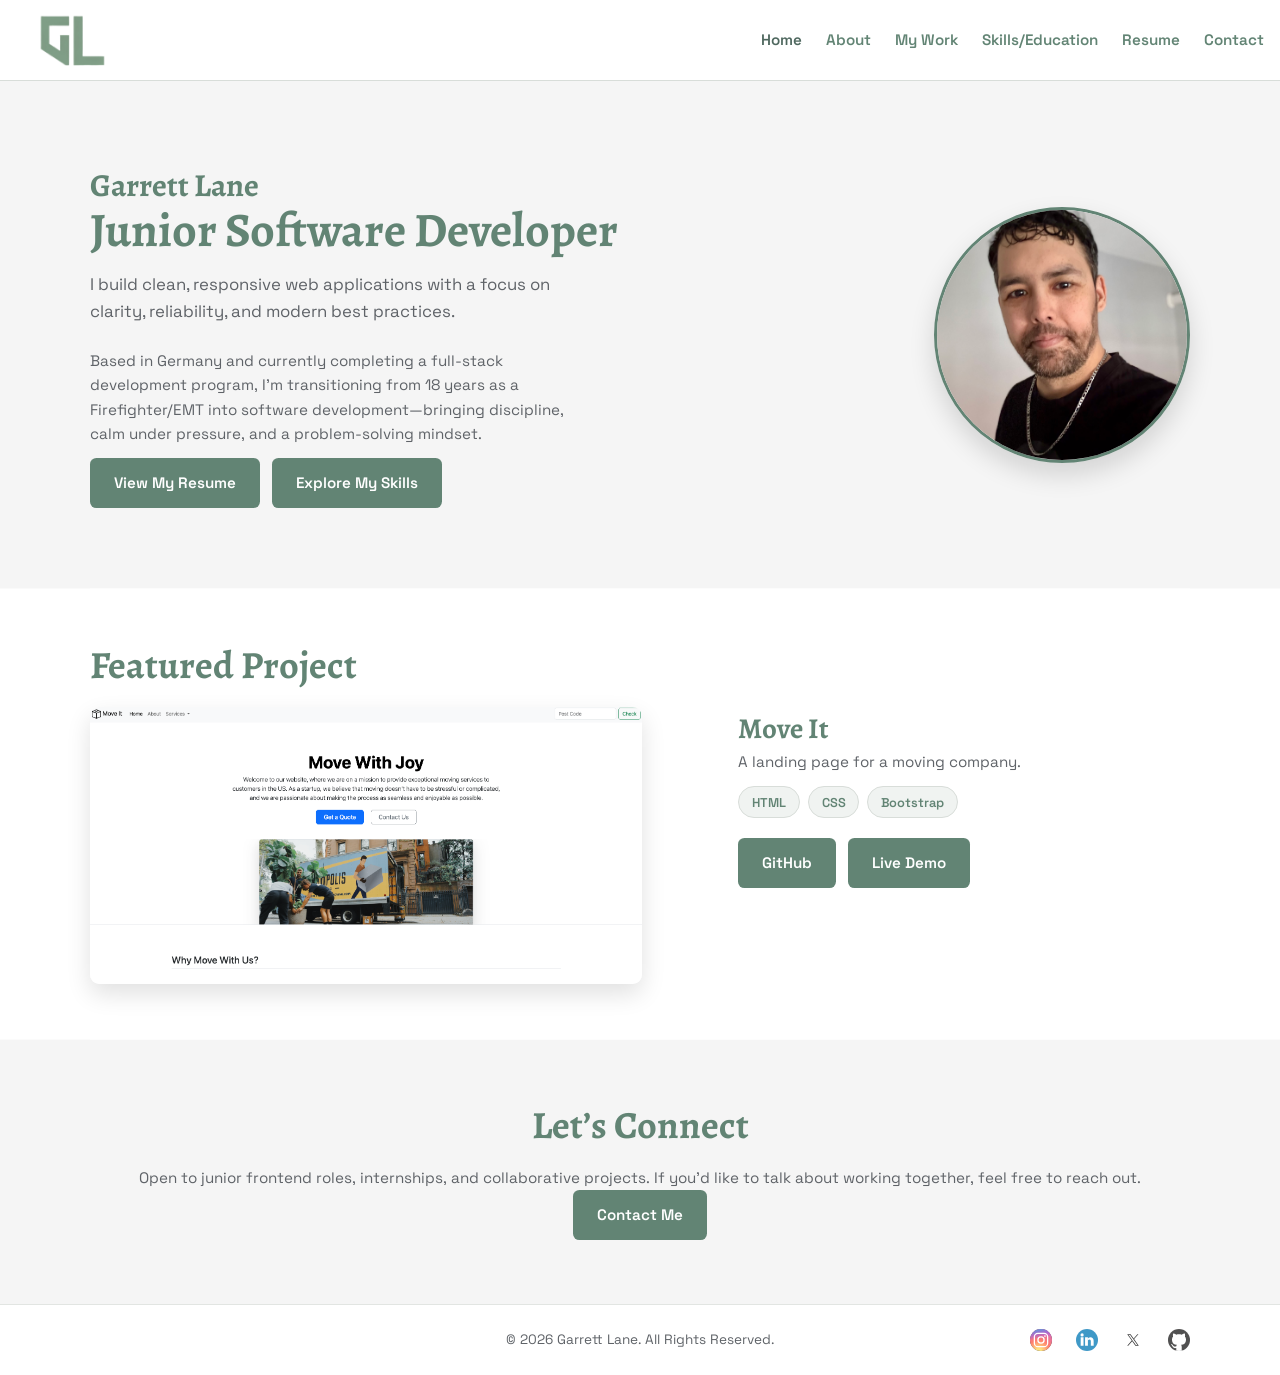
==== commit e3e04104: "added projects to the my work page" ====
--- a/index.html
+++ b/index.html
@@ -90,25 +90,7 @@
       <!-- Featured Project -->
       <section class="featured page-width" id="featured">
         <h2 class="section-title">Featured Project</h2>
-        <div class="featured-grid">
-          <img
-            src="./assets/images/featured-project.png"
-            alt="Screenshot of featured project"
-            class="featured-image"
-            loading="lazy"
-          />
-          <div class="featured-text">
-            <h3>Coming Soon</h3>
-            <p>Coming Soon!</p>
-            <div class="featured-meta">
-              <span class="badge">--</span>
-              <span class="badge">--</span>
-              <span class="badge">--</span>
-              <span class="badge">--</span>
-            </div>
-            <a href="#" class="cta-button">View Project</a>
-          </div>
-        </div>
+        <div class="featured-grid"></div>
       </section>
 
       <!-- Contact Preview -->
@@ -185,6 +167,7 @@
       </div>
     </footer>
 
+    <script src="./assets/javascript/projects.js"></script>
     <script src="./assets/javascript/script.js"></script>
   </body>
 </html>
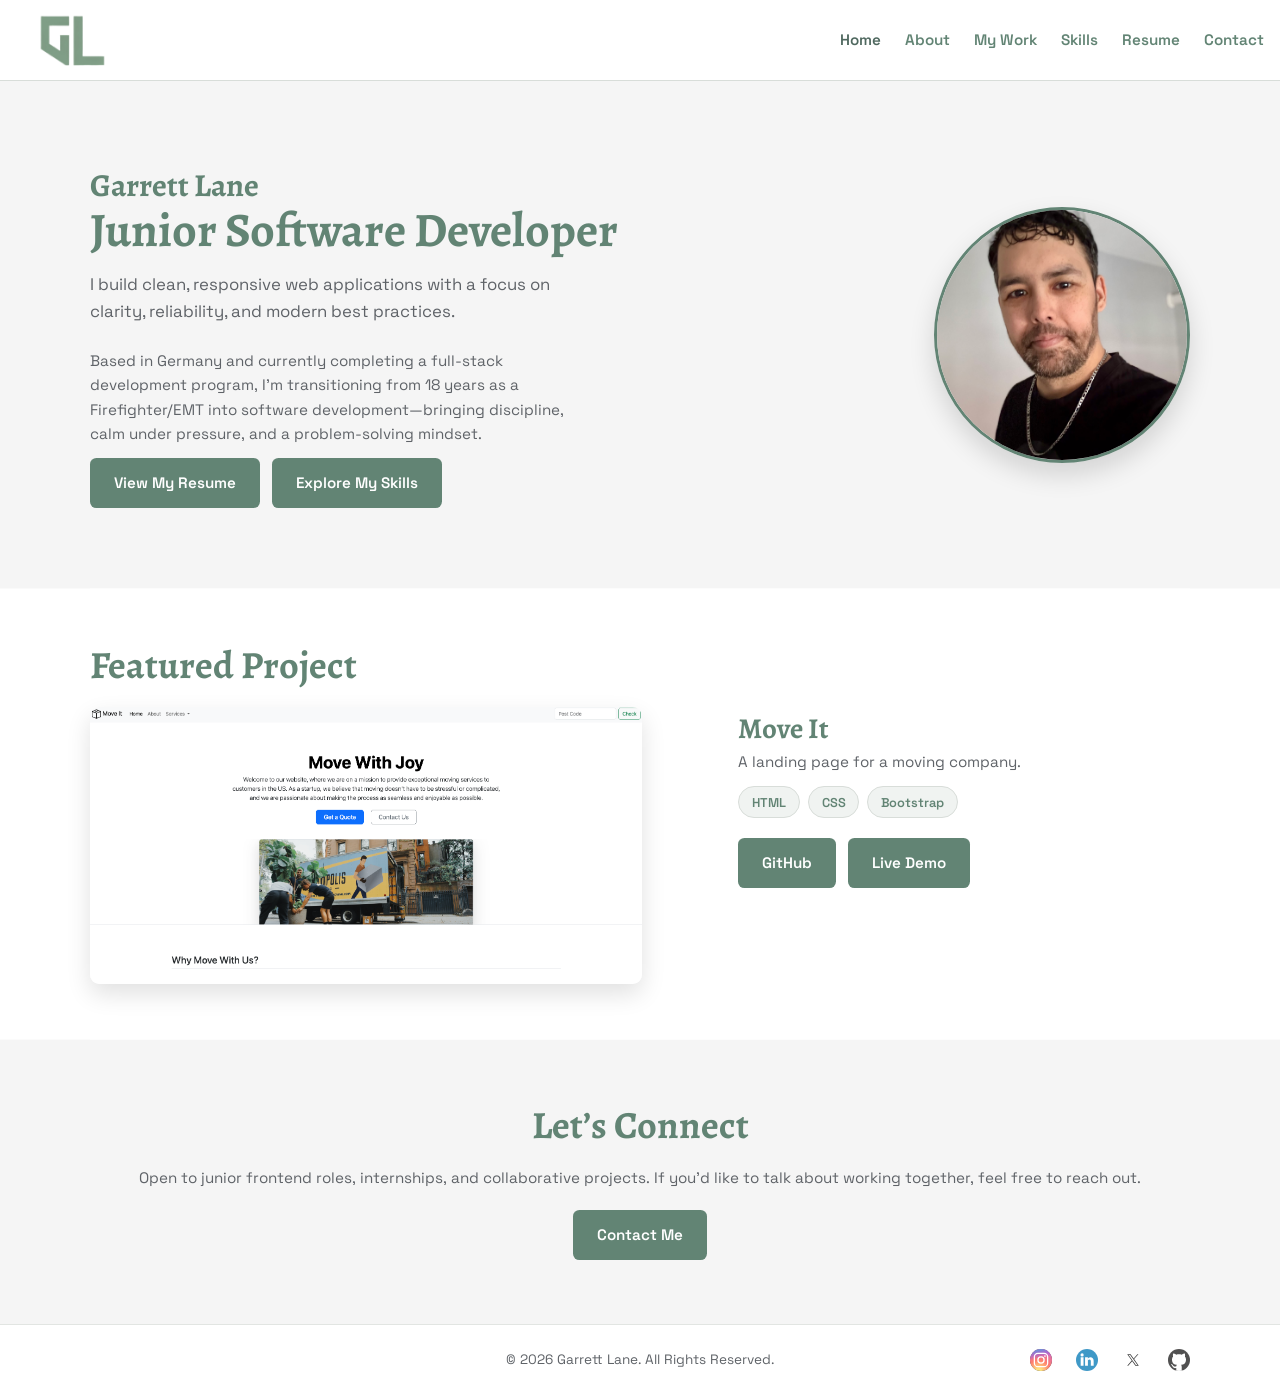
==== commit 76193b05: "added boxes to skills, as well as modified the skills link on the navbar" ====
--- a/index.html
+++ b/index.html
@@ -44,7 +44,7 @@
               </li>
               <li><a href="./pages/about.html">About</a></li>
               <li><a href="./pages/projects.html">My Work</a></li>
-              <li><a href="./pages/skills.html">Skills/Education</a></li>
+              <li><a href="./pages/skills.html">Skills</a></li>
               <li><a href="./pages/resume.html">Resume</a></li>
               <li><a href="./pages/contact.html">Contact</a></li>
             </ul>
--- a/assets/css/styles.css
+++ b/assets/css/styles.css
@@ -445,6 +445,10 @@
   clip-path: inset(0 -100vmax);
 }
 
+.contact-preview .cta-button {
+  margin-top: 1.25rem;
+}
+
 /* CONTACT PAGE */
 
 .contact-page {
@@ -459,6 +463,12 @@
 
 .contact-info {
   max-width: 28rem;
+}
+
+.contact-logo {
+  width: min(100%, 7rem);
+  height: auto;
+  margin-top: 1.25rem;
 }
 
 .contact-form {
@@ -519,12 +529,16 @@
   object-fit: contain;
 }
 
+.about-text,
 .about-highlight {
-  order: 3;
   padding: 1.25rem 1.5rem;
   border-radius: 0.6rem;
   background: var(--highlight-background);
   border: 1px solid var(--border);
+}
+
+.about-highlight {
+  order: 3;
 }
 
 /* SKILLS PAGE */
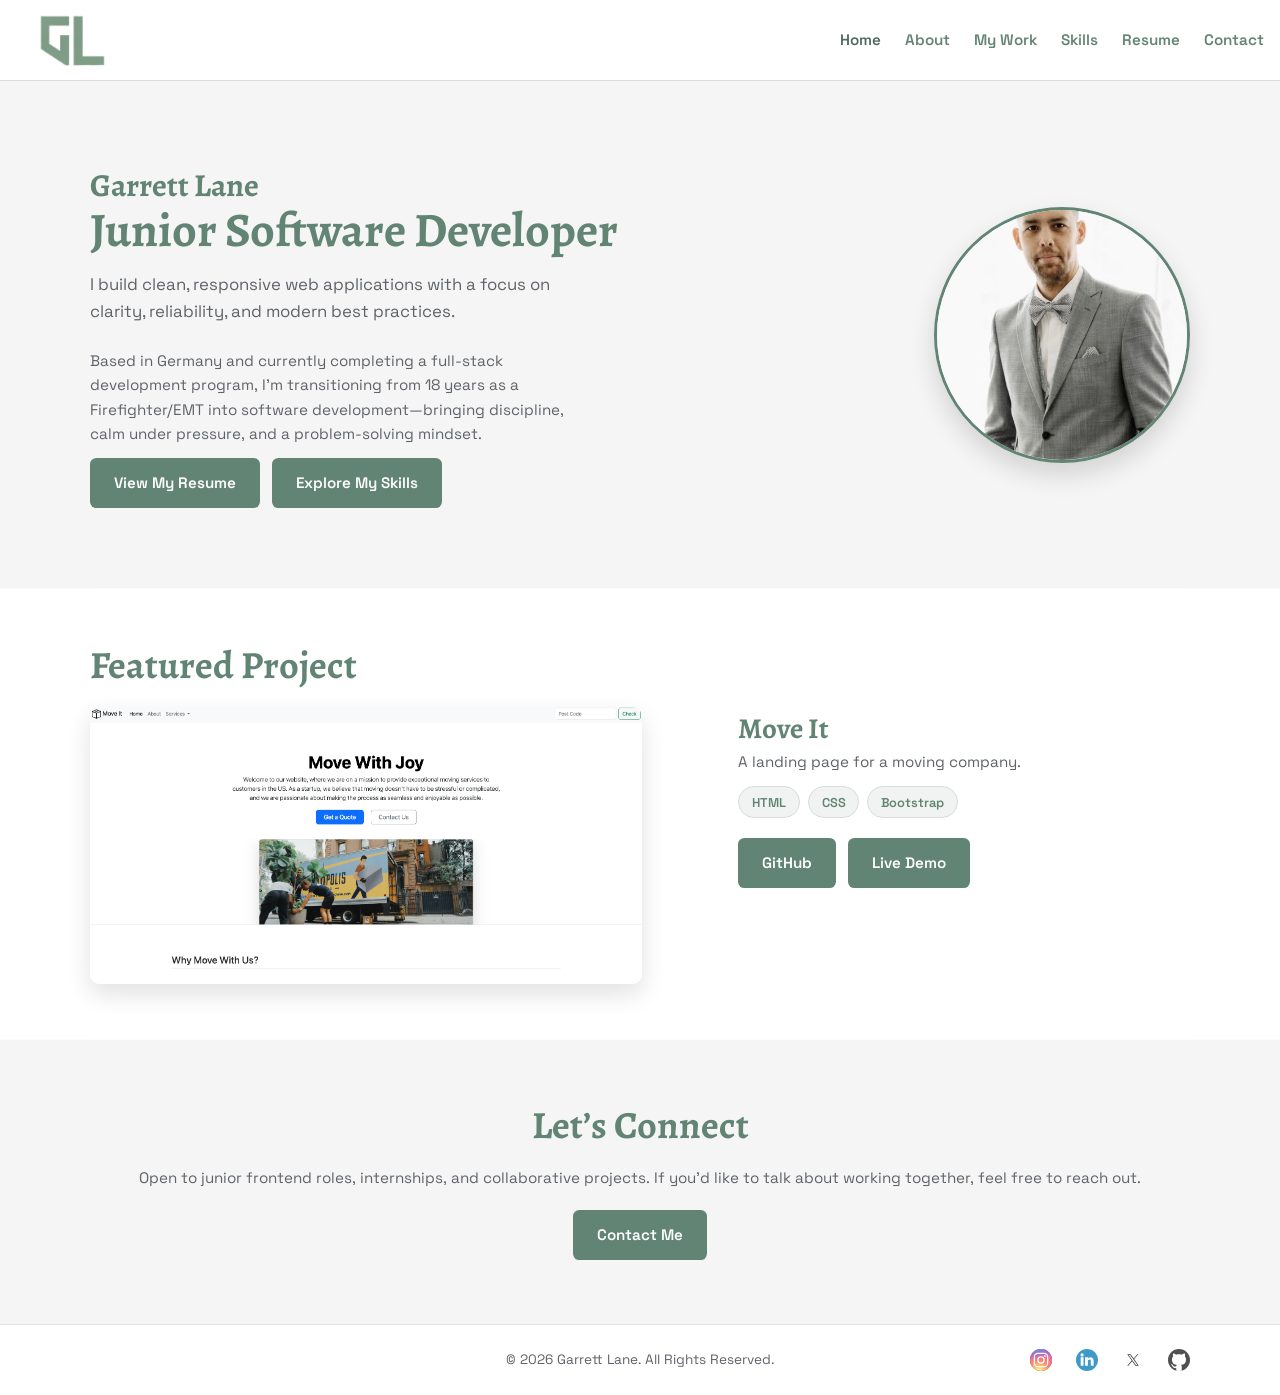
==== commit 89b7157d: "added two photos to carousel and changed index self image" ====
--- a/index.html
+++ b/index.html
@@ -78,7 +78,7 @@
         <div class="hero-image">
           <span class="first-name" aria-hidden="true">Garrett</span>
           <img
-            src="./assets/images/selfie.jpeg"
+            src="./assets/images/photo-of-me.jpeg"
             alt="Portrait of Garrett Lane"
             class="hero-photo"
             loading="lazy"
@@ -119,6 +119,7 @@
             <a
               href="https://www.instagram.com/codingexpat/"
               target="_blank"
+              rel="noopener noreferrer"
               aria-label="Instagram"
             >
               <img
@@ -132,6 +133,7 @@
             <a
               href="https://www.linkedin.com/in/garrettmlane/"
               target="_blank"
+              rel="noopener noreferrer"
               aria-label="Linkedin"
             >
               <img
@@ -142,7 +144,12 @@
             </a>
           </li>
           <li>
-            <a href="https://x.com/codingexpat" target="_blank" aria-label="X">
+            <a
+              href="https://x.com/codingexpat"
+              target="_blank"
+              rel="noopener noreferrer"
+              aria-label="X"
+            >
               <img
                 src="./assets/icons/x.svg"
                 alt="x logo"
@@ -154,6 +161,7 @@
             <a
               href="https://github.com/gmLane1985"
               target="_blank"
+              rel="noopener noreferrer"
               aria-label="GitHub"
             >
               <img
--- a/assets/css/styles.css
+++ b/assets/css/styles.css
@@ -439,7 +439,7 @@
 
 .contact-preview {
   padding-block: 3.5rem;
-  text-align: center;
+  text-align: left;
   background: var(--page-background);
   box-shadow: 0 0 0 100vmax var(--page-background);
   clip-path: inset(0 -100vmax);
@@ -539,6 +539,82 @@
 
 .about-highlight {
   order: 3;
+}
+
+.about-carousel {
+  position: relative;
+  order: 4;
+  min-width: 0;
+  padding-bottom: 2.5rem;
+}
+
+.carousel-viewport {
+  overflow: hidden;
+  border-radius: 0.6rem;
+  border: 1px solid var(--border);
+  background: var(--surface);
+}
+
+.carousel-track {
+  display: flex;
+  transition: transform 300ms ease;
+}
+
+.carousel-image {
+  flex: 0 0 100%;
+  width: 100%;
+  aspect-ratio: 4 / 3;
+  object-fit: contain;
+}
+
+.carousel-button {
+  position: absolute;
+  top: calc(50% - 1.25rem);
+  z-index: 1;
+  display: grid;
+  width: 2.5rem;
+  height: 2.5rem;
+  place-items: center;
+  border-radius: 50%;
+  background: var(--surface);
+  color: var(--accent);
+  font-size: 1.8rem;
+  line-height: 1;
+  box-shadow: 0 2px 8px rgb(0 0 0 / 16%);
+}
+
+.carousel-button:focus-visible {
+  outline: 2px solid var(--accent);
+  outline-offset: 2px;
+}
+
+.carousel-previous {
+  left: 0.75rem;
+}
+
+.carousel-next {
+  right: 0.75rem;
+}
+
+.carousel-dots {
+  position: absolute;
+  bottom: 0;
+  left: 50%;
+  display: flex;
+  gap: 0.5rem;
+  transform: translateX(-50%);
+}
+
+.carousel-dot {
+  width: 0.6rem;
+  height: 0.6rem;
+  border-radius: 50%;
+  border: 1px solid var(--accent);
+  background: transparent;
+}
+
+.carousel-dot.active {
+  background: var(--accent);
 }
 
 /* SKILLS PAGE */
@@ -762,6 +838,7 @@
 
   .contact-preview {
     padding-block: 4rem;
+    text-align: center;
   }
 
   .about-grid {
@@ -773,6 +850,11 @@
   .about-image,
   .about-highlight {
     order: initial;
+  }
+
+  .about-carousel {
+    grid-column: 2;
+    grid-row: 2;
   }
 
   .about-photo {
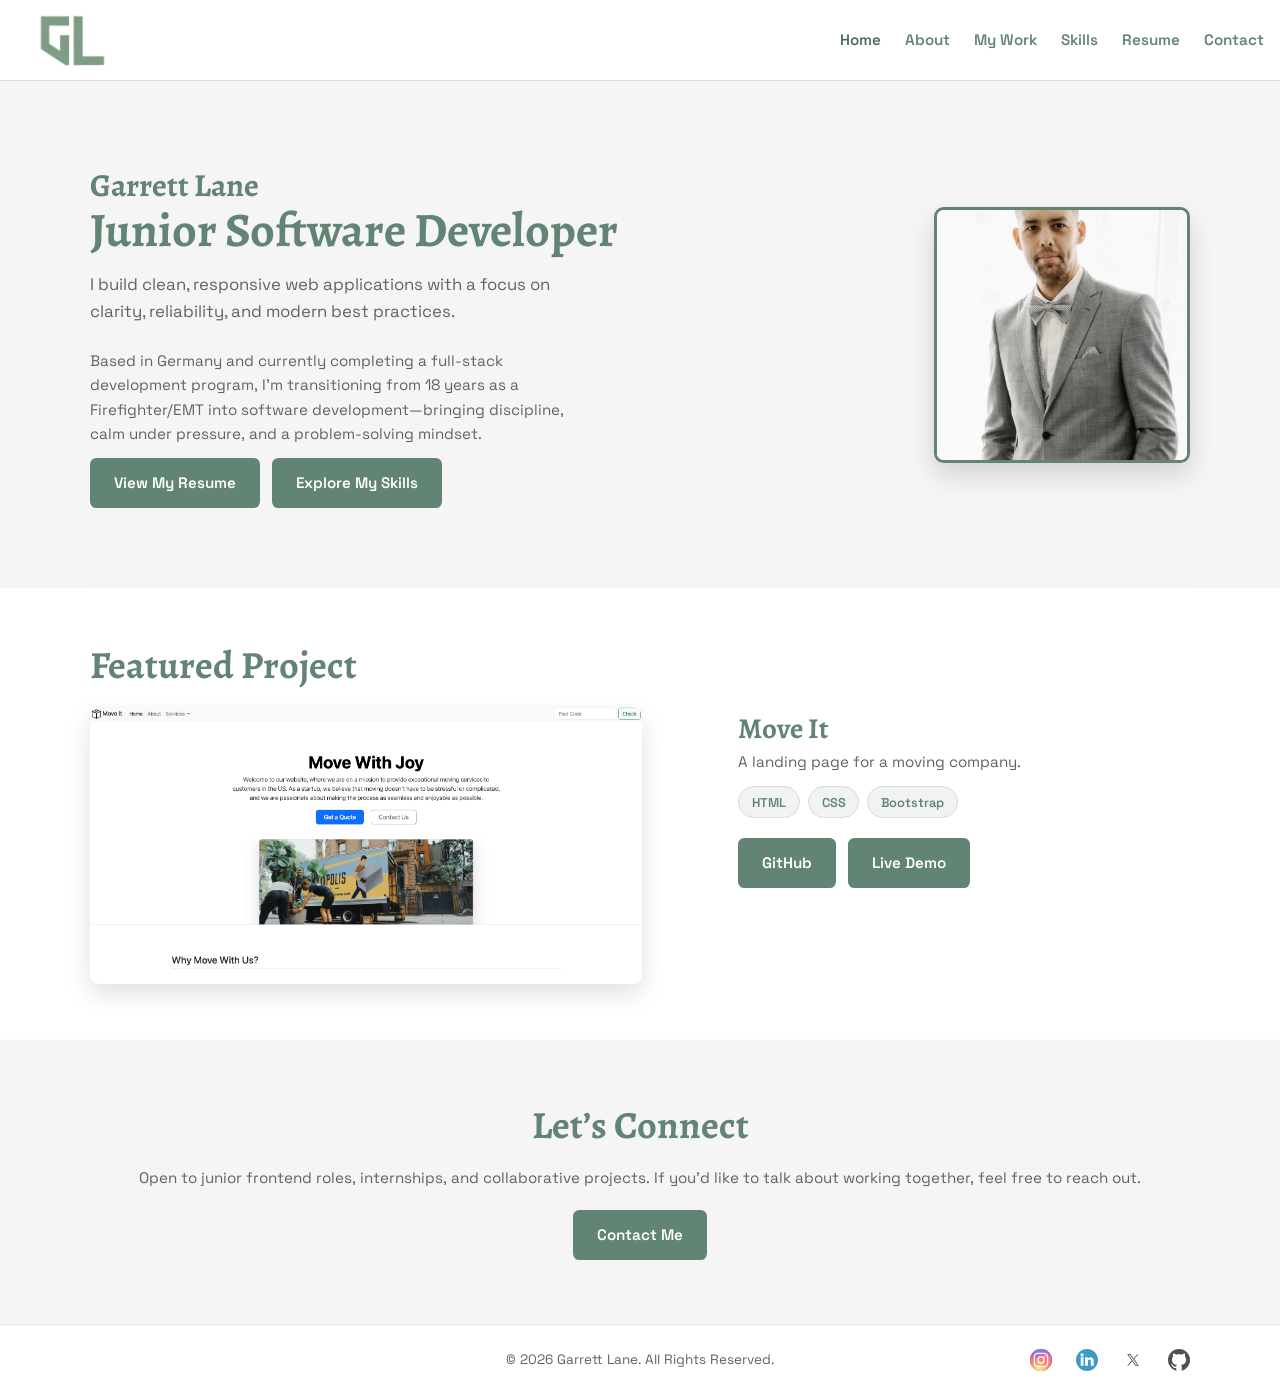
==== commit 377629f4: "added lazy loading to project images" ====
--- a/index.html
+++ b/index.html
@@ -81,7 +81,6 @@
             src="./assets/images/photo-of-me.jpeg"
             alt="Portrait of Garrett Lane"
             class="hero-photo"
-            loading="lazy"
           />
           <span class="last-name" aria-hidden="true">Lane</span>
         </div>
--- a/assets/css/styles.css
+++ b/assets/css/styles.css
@@ -315,7 +315,7 @@
   grid-column: 2;
   width: 100%;
   aspect-ratio: 1;
-  border-radius: 50%;
+  border-radius: 0.6rem;
   border: 3px solid var(--accent);
   object-fit: cover;
   box-shadow: 0 12px 26px rgb(0 0 0 / 14%);
